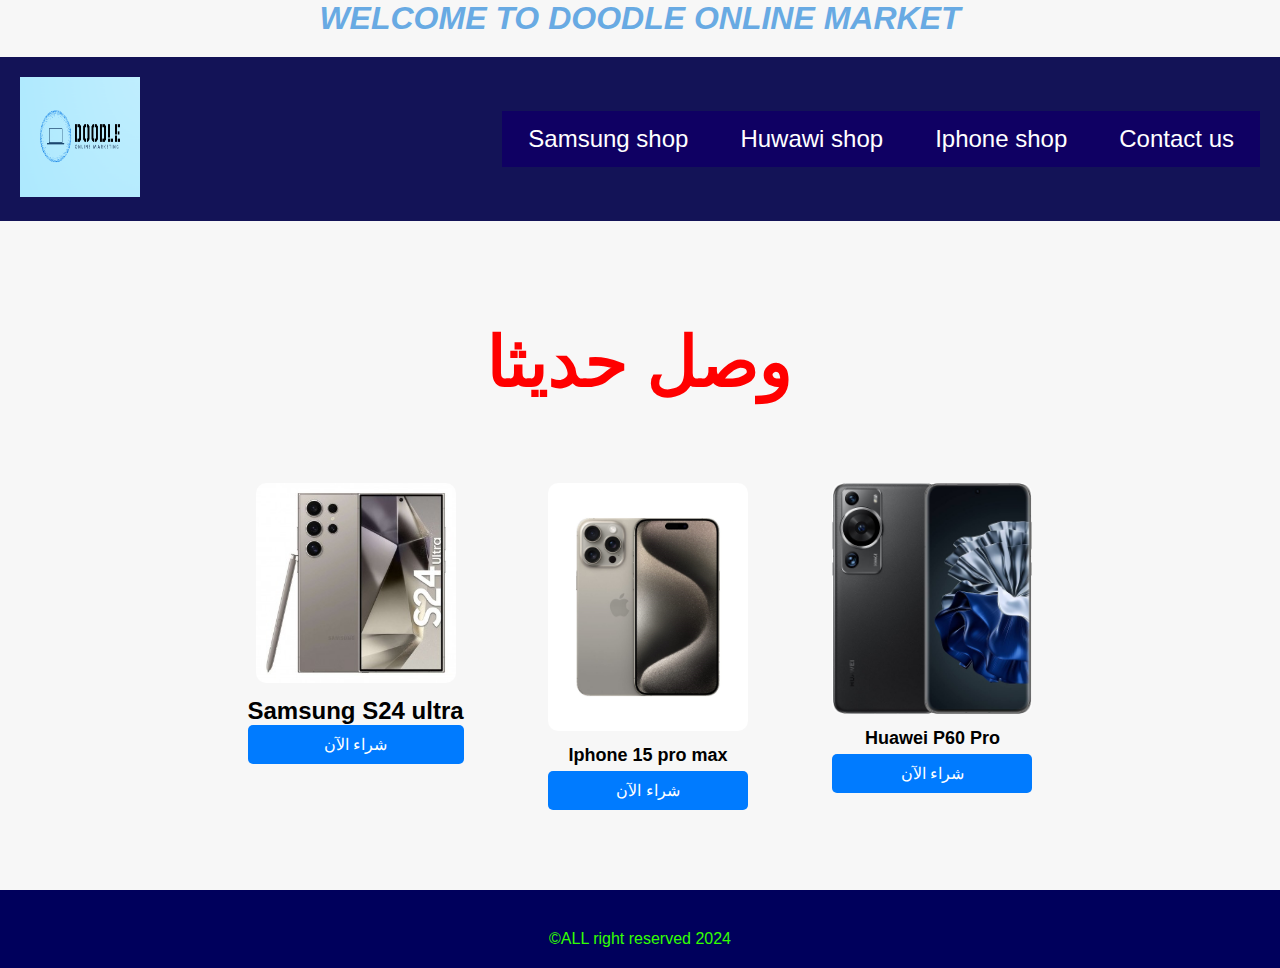
==== index.html @ a835d6d8 "Add files via upload" ====
<!DOCTYPE html>
<html lang="en">
<head>
    <meta charset="UTF-8">
    <meta name="viewport" content="width=device-width, initial-scale=1.0">
    <title>Doodle Online Market</title>
    <link rel="stylesheet" href="./style home.css">
    <h1>WELCOME TO DOODLE ONLINE MARKET</h1>
</head>
<body>
    <div class="container">
        <div class="header">
            <div class="logo">
                <img class="img" src="./doodle.png" alt="Doodle Online Market" />
            </div>
            <div class="nav">
                <ul class="nav">
                    <li><a href="./Shop Samsung.html">Samsung shop</a></li>
                    <li><a href="./shop hawawi.html">Huwawi shop</a></li>
                    <li><a href="./shop iphone.html">Iphone shop</a></li>
                    <li><a href="./Contact.html">Contact us</a></li>
                </ul>
            </div>
        </div>
        <div class="wel">
            
            <section class="featured-products">
                <h2 class="mar">وصل حديثا</h2>
                <div class="product">
                    <img src="./s24 ultra.jpeg" alt="Product 1">
                    <h2>Samsung S24 ultra</h2>
                    <a href="./Shop Samsung.html" class="btn">شراء الآن</a>
                </div>

                <div class="product">
                    <img src="./15 pro max.jpeg" alt="Product 2">
                    <h3>Iphone 15 pro max</h3>
                    <a href="./shop iphone.html" class="btn">شراء الآن</a>
                </div>

                <div class="product">
                    <img src="./p60 pro.jpeg" alt="Product 3">
                    <h3>Huawei P60 Pro</h3>
                    <a href="./shop hawawi.html" class="btn">شراء الآن</a>
                </div>
            </section>
        </div>
        <div class="footer">
            <p>©ALL right reserved 2024</p>
        </div>
    </div>
</body>
</html>
---- style home.css ----
* {
    box-sizing: border-box;
    margin: 0;
    padding: 0;
}

.container {
    position: relative;
    width: 100%;
    min-height: 100vh;
    display: flex;
    flex-direction: column;
}

body {
    font-family: Arial, sans-serif;
    background-color: rgb(255, 255, 255);
    margin: 0;
    padding: 0;
}
.WELCOME {
    color: #00005C;
    font-size: 40px;
}

h1 {
    text-align: center;
    color: #333;
}


table {
    width: 100%;
    border-collapse: collapse;
    background-color: #3063d2;
}

table th, table td {
    padding: 10px;
    border: 1px solid #ad4949;
}

table th {
    background-color: #2f5ecd;
    color: #ffffff;
}

table tbody tr:nth-child(even) {
    background-color: #0c1728;
}
.mar {
    margin: 50px;
    font-size: 70px;
    color: rgb(255, 0, 0);
}


.header {
    display: flex;
    justify-content: space-between;
    align-items: center;
    padding: 20px;
    background-color: #131357;
    color: #fff;
}



.nav ul {
    display: flex;
    list-style: none;
    background-color: #0f0063;
}

.nav ul li {
    margin: 0 10px;
}

.main-content {
    flex: 1;
    padding: 20px;
    background-image: url("market-image.jpg");
    background-size: cover;
    background-position: center;
    display: flex;
    flex-direction: column;
    justify-content: center;
    align-items: center;
    color: #ffffff;
    text-align: center;
}
 .well {
    flex: 1;
    padding: 20px;
    background-image: url("market-image.jpg");
    background-size: cover;
    background-position: center;
    display: flex;
    flex-direction: column;
    justify-content: center;
    align-items: center;
    color: #ffffff;
    text-align: center;
}

.main-content h1 {
    font-size: 48px;
    margin-bottom: 20px;
}

.footer {
    padding: 20px;
    background-color: #00005C;
    color: #fff;
    text-align: center;

}
/* Reset CSS */
* {
    margin: 0;
    padding: 0;
    box-sizing: border-box;
}

body {
    font-family: Arial, sans-serif;
}

header {
    background-color: #333;
    padding: 20px;
}

nav ul {
    list-style-type: none;
}

nav ul li {
    display: inline;
    margin-right: 20px;
}

nav ul li a {
    color: #fff;
    text-decoration: none;
}

.hero {
    background-image: url('hero.jpg');
    background-size: cover;
    color: #fff;
    text-align: center;
    padding: 100px 0;
}

.featured-products {
    text-align: center;
    padding: 50px 0;
}

.product {
    display: inline-block;
    margin: 0 20px;
    padding: 30px;
}


.btn {
    background-color: #333;
    color: #fff;
    padding: 10px 20px;
    text-decoration: none;
    border-radius: 10px;
}

footer {
    background-color: #333;
    color: #fff;
    text-align: center;
    padding: 20px;
}

.footer-links a {
    color: #fff;
    text-decoration: none;
    margin-right: 10px;
}


img {
    width: 120px;
    height: 120px;
    overflow: auto;
}

ul {
    list-style-type: none;
    margin: 0;
    padding: 0;
    background-color: #0A2647;
    display: flex;
    justify-content:
     center;
    align-items: center;
}

li {
    float: left;
}

li a {
    display: block;
    color: white;
    text-align: center;
    padding: 14px 16px;
    text-decoration: none;
    font-size: x-large;
    flex-wrap: wrap;
}

li a:hover {
    background-color: #2823cc;
}


h1 {
    text-align: center;
    font-style: italic;
    font-weight: bold;
    color: #68aae3;
}
body {
    background-color: rgb(255, 255, 255);
    flex-direction: row-reverse;
  }
  
  @media screen and (min-width: 480px) {
    body {
      background-color: rgb(255, 255, 255);
      
    }
    .nav {
        flex-direction: row;
    }
  
}
@media (max-width: 710px) {
    .nav {
        flex-direction: column;
        position: absolute;
        top: 60px;
        left: 60px;
        position: sticky;
        background-color: #0f0063;
        padding: 10px 0;
        

    }
  



}
.product {
    text-align: center;
    display: inline-block;
    vertical-align: top;
    margin: 0 10px;
}

.product img {
    width: 200px;
    height: auto;
    border-radius: 10px;
    margin-bottom: 10px;
}

.product h3 {
    font-size: 18px;
    margin-bottom: 5px;
}

.product a {
    display: block;
    padding: 10px 20px;
    background-color: #007bff;
    color: rgb(255, 255, 255);
    text-decoration: none;
    border-radius: 5px;
    transition: background-color 0.3s ease;
}

.product a:hover {
    background-color: #0056b3;
}

.containers {
    max-width: 600px;
    margin: 50px auto;
    padding: 20px;
    background-color: #ffffff;
    border-radius: 10px;
    box-shadow: 0 0 10px rgba(0, 0, 0, 0.1);
}

h1 {
    text-align: center;
    margin-bottom: 20px;
}

.contact-form form {
    display: flex;
    flex-direction: column;
}

.contact-form input,
.contact-form textarea {
    margin-bottom: 20px;
    padding: 10px;
    border: 1px solid #ccc;
    border-radius: 5px;
}

.contact-form input[type="submit"] {
    background-color: #007bff;
    color: #fff;
    border: none;
    padding: 10px 20px;
    border-radius: 5px;
    cursor: pointer;
}

.contact-form input[type="submit"]:hover {
    background-color: #0056b3;
}
/* Add this CSS to hide the success message initially */
.hidden {
    display: none;
}
/* Add styles for the send button */
.send-button {
    background-color: #007bff;
    color: #fff;
    border: none;
    padding: 10px 20px;
    border-radius: 5px;
    cursor: pointer;
}

.send-button:hover {
    background-color: #0056b3;
}

/* Add styles for the success message */
.success-message {
    color: green;
}  

body {
    font-family: Arial, sans-serif;
    margin: 0;
    padding: 0;
    background-color: #f7f7f7;
}



h1 {
    text-align: center;
    margin-bottom: 20px;
}

.contact-form form {
    display: flex;
    flex-direction: column;
}

.contact-form input,
.contact-form textarea {
    margin-bottom: 20px;
    padding: 10px;
    border: 1px solid #ccc;
    border-radius: 5px;
}

#sendButton {
    background-color: #007bff;
    color: #fff;
    border: none;
    padding: 10px 20px;
    border-radius: 5px;
    cursor: pointer;
}

#sendButton:hover {
    background-color: #0056b3;
}

.success-message {
    color: green;
}

/* Add this CSS to hide the success message initially */
.hidden {
    display: none;
}


/* Add styles for phone number */
p {
    text-align: center;
    margin-top: 20px;
    font-size: 16px;
    color: #33ff00;
}
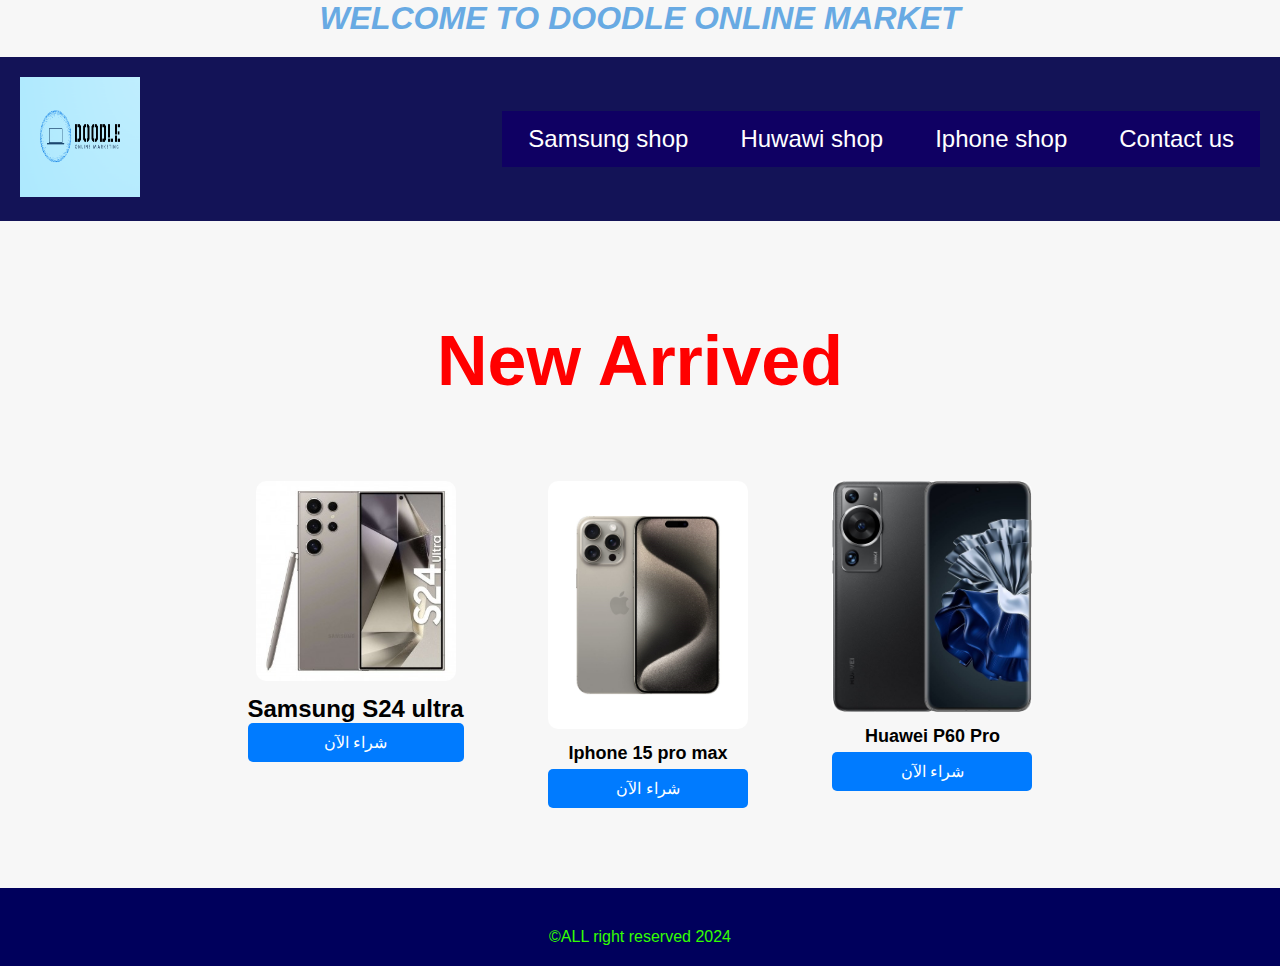
==== commit bd81da29: "Add files via upload" ====
--- a/index.html
+++ b/index.html
@@ -25,7 +25,7 @@
         <div class="wel">
             
             <section class="featured-products">
-                <h2 class="mar">وصل حديثا</h2>
+                <h2 class="mar">New Arrived</h2>
                 <div class="product">
                     <img src="./s24 ultra.jpeg" alt="Product 1">
                     <h2>Samsung S24 ultra</h2>
--- a/style home.css
+++ b/style home.css
@@ -15,7 +15,7 @@
 body {
     font-family: Arial, sans-serif;
     background-color: rgb(255, 255, 255);
-    margin: 0;
+    margin: 20px;
     padding: 0;
 }
 .WELCOME {
@@ -114,22 +114,11 @@
     color: #fff;
     text-align: center;
 
+
 }
 /* Reset CSS */
-* {
-    margin: 0;
-    padding: 0;
-    box-sizing: border-box;
-}
-
-body {
-    font-family: Arial, sans-serif;
-}
-
-header {
-    background-color: #333;
-    padding: 20px;
-}
+
+
 
 nav ul {
     list-style-type: none;
@@ -145,13 +134,6 @@
     text-decoration: none;
 }
 
-.hero {
-    background-image: url('hero.jpg');
-    background-size: cover;
-    color: #fff;
-    text-align: center;
-    padding: 100px 0;
-}
 
 .featured-products {
     text-align: center;
@@ -178,6 +160,7 @@
     color: #fff;
     text-align: center;
     padding: 20px;
+   
 }
 
 .footer-links a {
@@ -415,10 +398,45 @@
 }       
 
 
-
-
-
-
-
-
-
+.social-icons {
+    text-align: center;
+    margin-top: 20px;
+    display: flex;
+    flex-wrap: wrap;
+    justify-content: space-between;
+    
+     
+}
+.social-icons a {
+    display: inline-block;
+    margin: 0 10px;
+    
+}
+.social-icons img {
+    width: 50px;
+    height: 20px;
+    margin: 0 ; /* تحديد المسافة بين الصور */
+    max-width: 100%; /* جعل الصور تمتد لتأخذ العرض الكامل */
+    height: auto; /* السماح لارتفاع الصور بالتكيف مع العرض المحدد */
+    flex-grow: 1; /* التحكم في نسبة النمو حسب حجم الشاشة */
+
+    
+}
+
+h4 {
+    text-align: center;
+    
+}
+
+a {
+    color: blue; /* تغيير لون الرابط */
+    text-decoration: none; /* إزالة الخط الأسفلي */
+}
+
+/* تغيير لون الرابط عند التحويم عليه */
+a:hover {
+    color: rgb(255, 255, 255); /* تغيير لون الرابط عند التحويم عليه */
+}
+
+
+
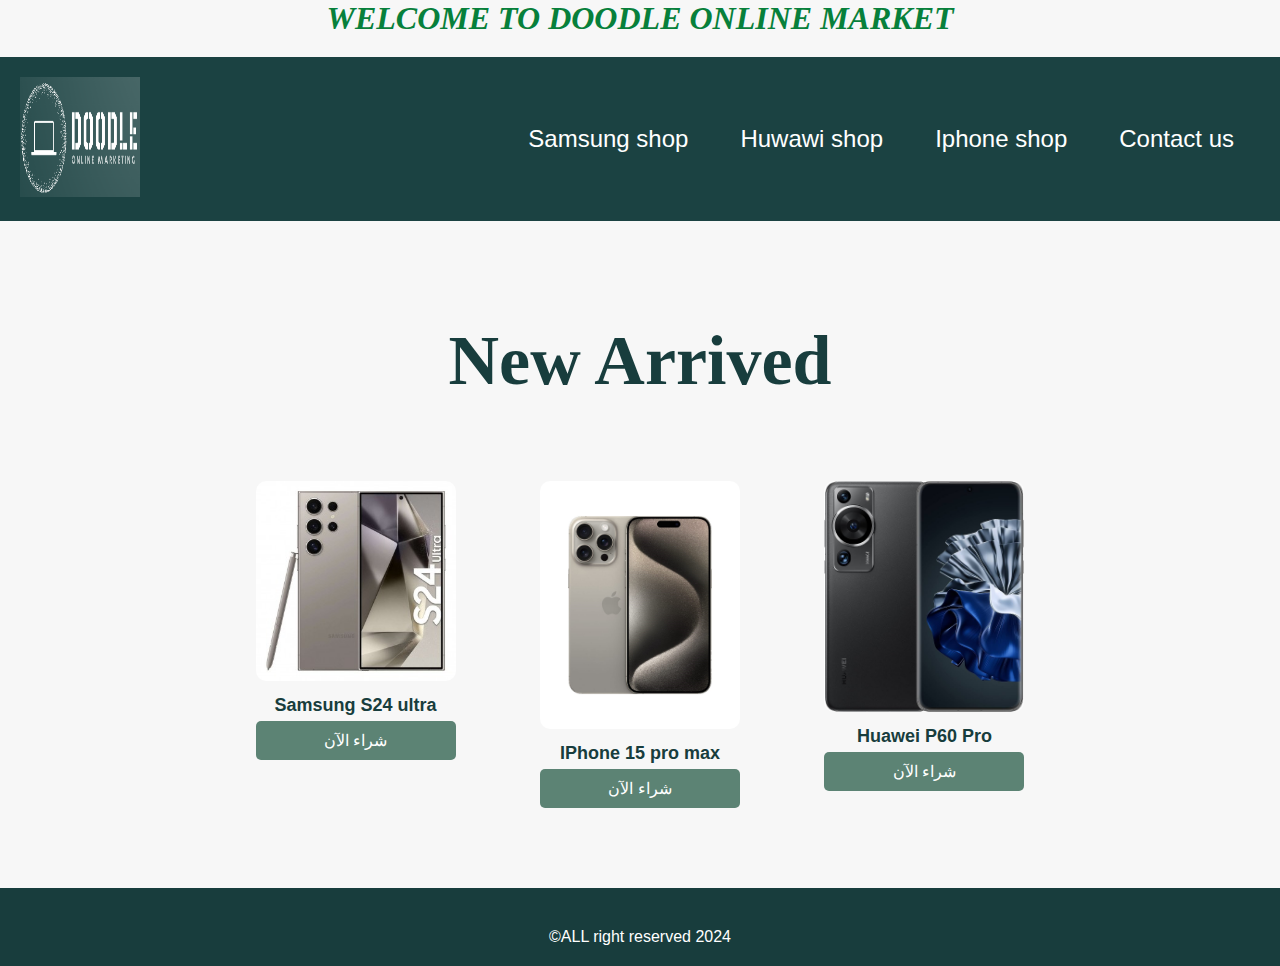
==== commit c2617ecd: "Add files via upload" ====
--- a/index.html
+++ b/index.html
@@ -5,13 +5,13 @@
     <meta name="viewport" content="width=device-width, initial-scale=1.0">
     <title>Doodle Online Market</title>
     <link rel="stylesheet" href="./style home.css">
-    <h1>WELCOME TO DOODLE ONLINE MARKET</h1>
+    <h1 class="klam">WELCOME TO DOODLE ONLINE MARKET</h1>
 </head>
 <body>
     <div class="container">
         <div class="header">
             <div class="logo">
-                <img class="img" src="./doodle.png" alt="Doodle Online Market" />
+                <img class="img" src="./doodlelogo.jpg" alt="Doodle Online Market" />
             </div>
             <div class="nav">
                 <ul class="nav">
@@ -28,20 +28,20 @@
                 <h2 class="mar">New Arrived</h2>
                 <div class="product">
                     <img src="./s24 ultra.jpeg" alt="Product 1">
-                    <h2>Samsung S24 ultra</h2>
-                    <a href="./Shop Samsung.html" class="btn">شراء الآن</a>
+                    <h3 class="news">Samsung S24 ultra</h2>
+                    <a href="./shop.html" class="btn">شراء الآن</a>
                 </div>
 
                 <div class="product">
                     <img src="./15 pro max.jpeg" alt="Product 2">
-                    <h3>Iphone 15 pro max</h3>
-                    <a href="./shop iphone.html" class="btn">شراء الآن</a>
+                    <h3 class="news">IPhone 15 pro max</h3>
+                    <a href="./shop.html" class="btn">شراء الآن</a>
                 </div>
 
                 <div class="product">
                     <img src="./p60 pro.jpeg" alt="Product 3">
-                    <h3>Huawei P60 Pro</h3>
-                    <a href="./shop hawawi.html" class="btn">شراء الآن</a>
+                    <h3 class="news">Huawei P60 Pro</h3>
+                    <a href="./shop.html" class="btn">شراء الآن</a>
                 </div>
             </section>
         </div>
@@ -50,4 +50,4 @@
         </div>
     </div>
 </body>
-</html>
+</html>--- a/style home.css
+++ b/style home.css
@@ -19,39 +19,41 @@
     padding: 0;
 }
 .WELCOME {
-    color: #00005C;
+    color: #747498;
     font-size: 40px;
 }
 
 h1 {
     text-align: center;
-    color: #333;
+    color: #dab2b2;
 }
 
 
 table {
     width: 100%;
     border-collapse: collapse;
-    background-color: #3063d2;
+    background-color: #5C8374;
 }
 
 table th, table td {
     padding: 10px;
-    border: 1px solid #ad4949;
+    border: 1px solid #000000;
+    text-align: center;
 }
 
 table th {
-    background-color: #2f5ecd;
+    background-color: #1B4242;
     color: #ffffff;
 }
 
-table tbody tr:nth-child(even) {
-    background-color: #0c1728;
+table tbody tr:nth-cddld(even) {
+    background-color: #9EC8B9;
 }
 .mar {
     margin: 50px;
     font-size: 70px;
-    color: rgb(255, 0, 0);
+    color: #183D3D;
+    font-family: serif;
 }
 
 
@@ -60,7 +62,7 @@
     justify-content: space-between;
     align-items: center;
     padding: 20px;
-    background-color: #131357;
+    background-color: #1B4242;
     color: #fff;
 }
 
@@ -69,7 +71,7 @@
 .nav ul {
     display: flex;
     list-style: none;
-    background-color: #0f0063;
+    background-color: #1B4242;
 }
 
 .nav ul li {
@@ -110,8 +112,8 @@
 
 .footer {
     padding: 20px;
-    background-color: #00005C;
-    color: #fff;
+    background-color: #183D3D;
+    color: #ffecec;
     text-align: center;
 
 
@@ -120,19 +122,6 @@
 
 
 
-nav ul {
-    list-style-type: none;
-}
-
-nav ul li {
-    display: inline;
-    margin-right: 20px;
-}
-
-nav ul li a {
-    color: #fff;
-    text-decoration: none;
-}
 
 
 .featured-products {
@@ -144,11 +133,14 @@
     display: inline-block;
     margin: 0 20px;
     padding: 30px;
+    display: inline;
+    justify-content: space-evenly
+;
 }
 
 
 .btn {
-    background-color: #333;
+    background-color: #422727;
     color: #fff;
     padding: 10px 20px;
     text-decoration: none;
@@ -156,7 +148,7 @@
 }
 
 footer {
-    background-color: #333;
+    background-color: #c13d3d;
     color: #fff;
     text-align: center;
     padding: 20px;
@@ -173,14 +165,19 @@
 img {
     width: 120px;
     height: 120px;
-    overflow: auto;
+    overflow: auto
+    
+}
+img logo {
+    width: 260px;
+    height: 120px;
 }
 
 ul {
     list-style-type: none;
     margin: 0;
     padding: 0;
-    background-color: #0A2647;
+    background-color: #aeb9c7;
     display: flex;
     justify-content:
      center;
@@ -202,7 +199,7 @@
 }
 
 li a:hover {
-    background-color: #2823cc;
+    background-color: #9EC8B9;
 }
 
 
@@ -210,7 +207,8 @@
     text-align: center;
     font-style: italic;
     font-weight: bold;
-    color: #68aae3;
+    color: #07803b;
+    font-family: 'Times New Roman', Times, serif;
 }
 body {
     background-color: rgb(255, 255, 255);
@@ -234,7 +232,6 @@
         top: 60px;
         left: 60px;
         position: sticky;
-        background-color: #0f0063;
         padding: 10px 0;
         
 
@@ -266,7 +263,7 @@
 .product a {
     display: block;
     padding: 10px 20px;
-    background-color: #007bff;
+    background-color: #5C8374;
     color: rgb(255, 255, 255);
     text-decoration: none;
     border-radius: 5px;
@@ -274,7 +271,8 @@
 }
 
 .product a:hover {
-    background-color: #0056b3;
+    background-color: #183D3D;
+    color: #9a9dfa;
 }
 
 .containers {
@@ -319,6 +317,7 @@
 /* Add this CSS to hide the success message initially */
 .hidden {
     display: none;
+    color: #9EC8B9;
 }
 /* Add styles for the send button */
 .send-button {
@@ -367,7 +366,7 @@
 }
 
 #sendButton {
-    background-color: #007bff;
+    background-color: #5C8374;
     color: #fff;
     border: none;
     padding: 10px 20px;
@@ -376,7 +375,7 @@
 }
 
 #sendButton:hover {
-    background-color: #0056b3;
+    background-color: #183D3D;
 }
 
 .success-message {
@@ -386,6 +385,7 @@
 /* Add this CSS to hide the success message initially */
 .hidden {
     display: none;
+    color: #43c597;
 }
 
 
@@ -394,7 +394,7 @@
     text-align: center;
     margin-top: 20px;
     font-size: 16px;
-    color: #33ff00;
+    color: #ffffff;
 }       
 
 
@@ -429,14 +429,21 @@
 }
 
 a {
-    color: blue; /* تغيير لون الرابط */
+    color: #000000; /* تغيير لون الرابط */
     text-decoration: none; /* إزالة الخط الأسفلي */
 }
 
 /* تغيير لون الرابط عند التحويم عليه */
 a:hover {
-    color: rgb(255, 255, 255); /* تغيير لون الرابط عند التحويم عليه */
-}
-
-
-
+    color: #0F0F0F; /* تغيير لون الرابط عند التحويم عليه */
+}
+
+
+.kalam{
+    color: #183D3D;
+}
+
+
+.news {
+    color: #183D3D;
+}
